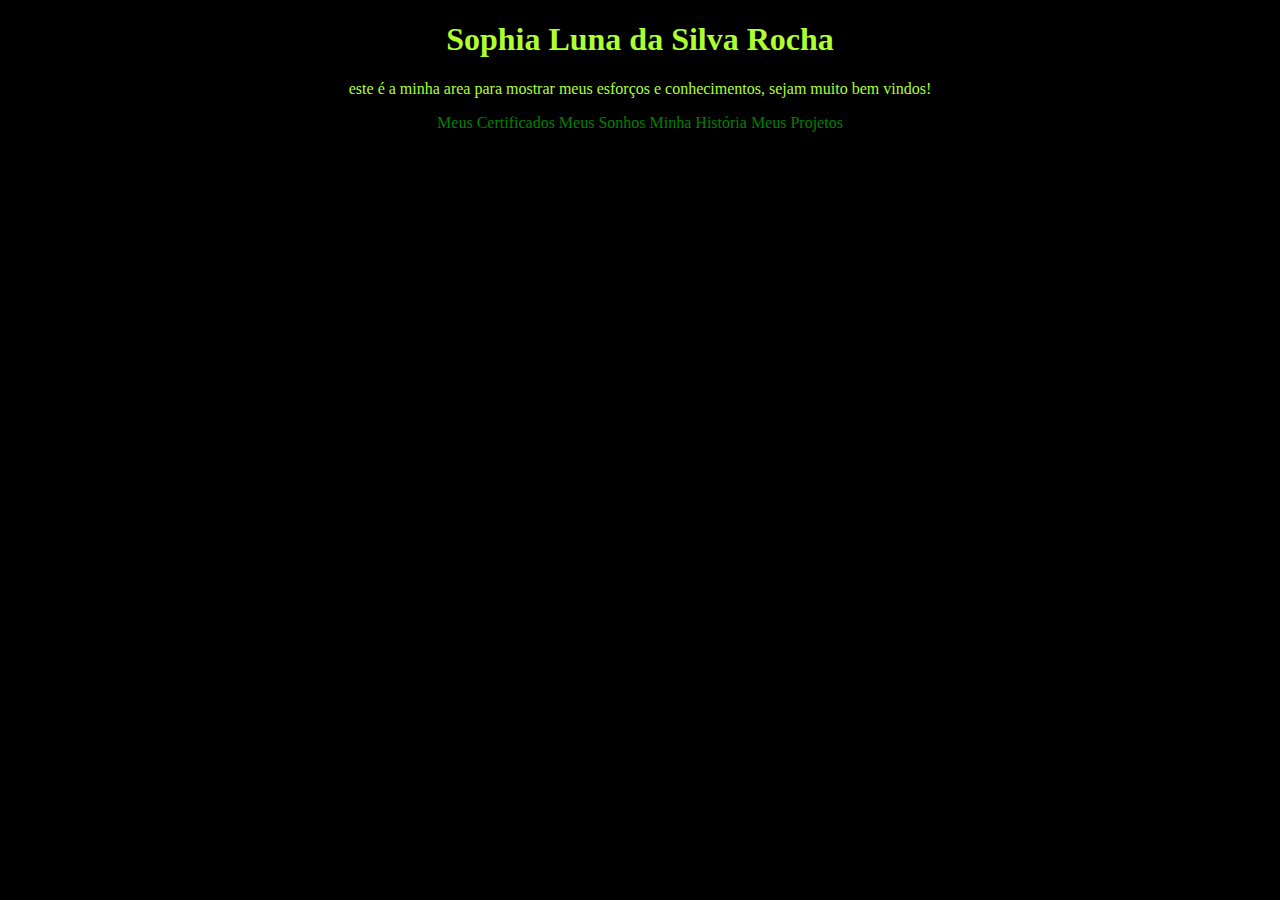
==== index.html @ c5f45e41 "trabalho portifolio" ====
<!DOCTYPE html>
<html lang="pt-br">
<head>
    <meta charset="UTF-8">
    <meta name="viewport" content="width=device-width, initial-scale=1.0">
    <link rel="shortcut icon" href="imagens/computer-icons-career-portfolio-education-management-school-png-favpng-mxxc0Fu5WWNXrrGhdEFAYzANx_t.jpg" type="image/x-icon">
    <link rel="stylesheet" href="estilização.css">
    <title>Meu portifólio</title>
</head>
<body>
<header>
<H1> Sophia Luna da Silva Rocha </H1>
    <p> este é a minha area para mostrar meus esforços e conhecimentos, sejam muito bem vindos! </p>
    <a href="meuscertificados.html">Meus Certificados</a>
    <a href="meussonhos.html">Meus Sonhos</a>
    <a href="minhahistoria.html">Minha História</a>
    <a href="minhasideias.html">Meus Projetos</a>
</header>




</body>
</html>
---- estilização.css ----
body {
text-align: center;
background-color: black;
color: greenyellow;
font-family: 'Times New Roman', Times, serif;
}

a{
    text-decoration: none;
    color: green;

}

img{
    border-radius: 20px;
    width: 100px;
    height: 100px;
}
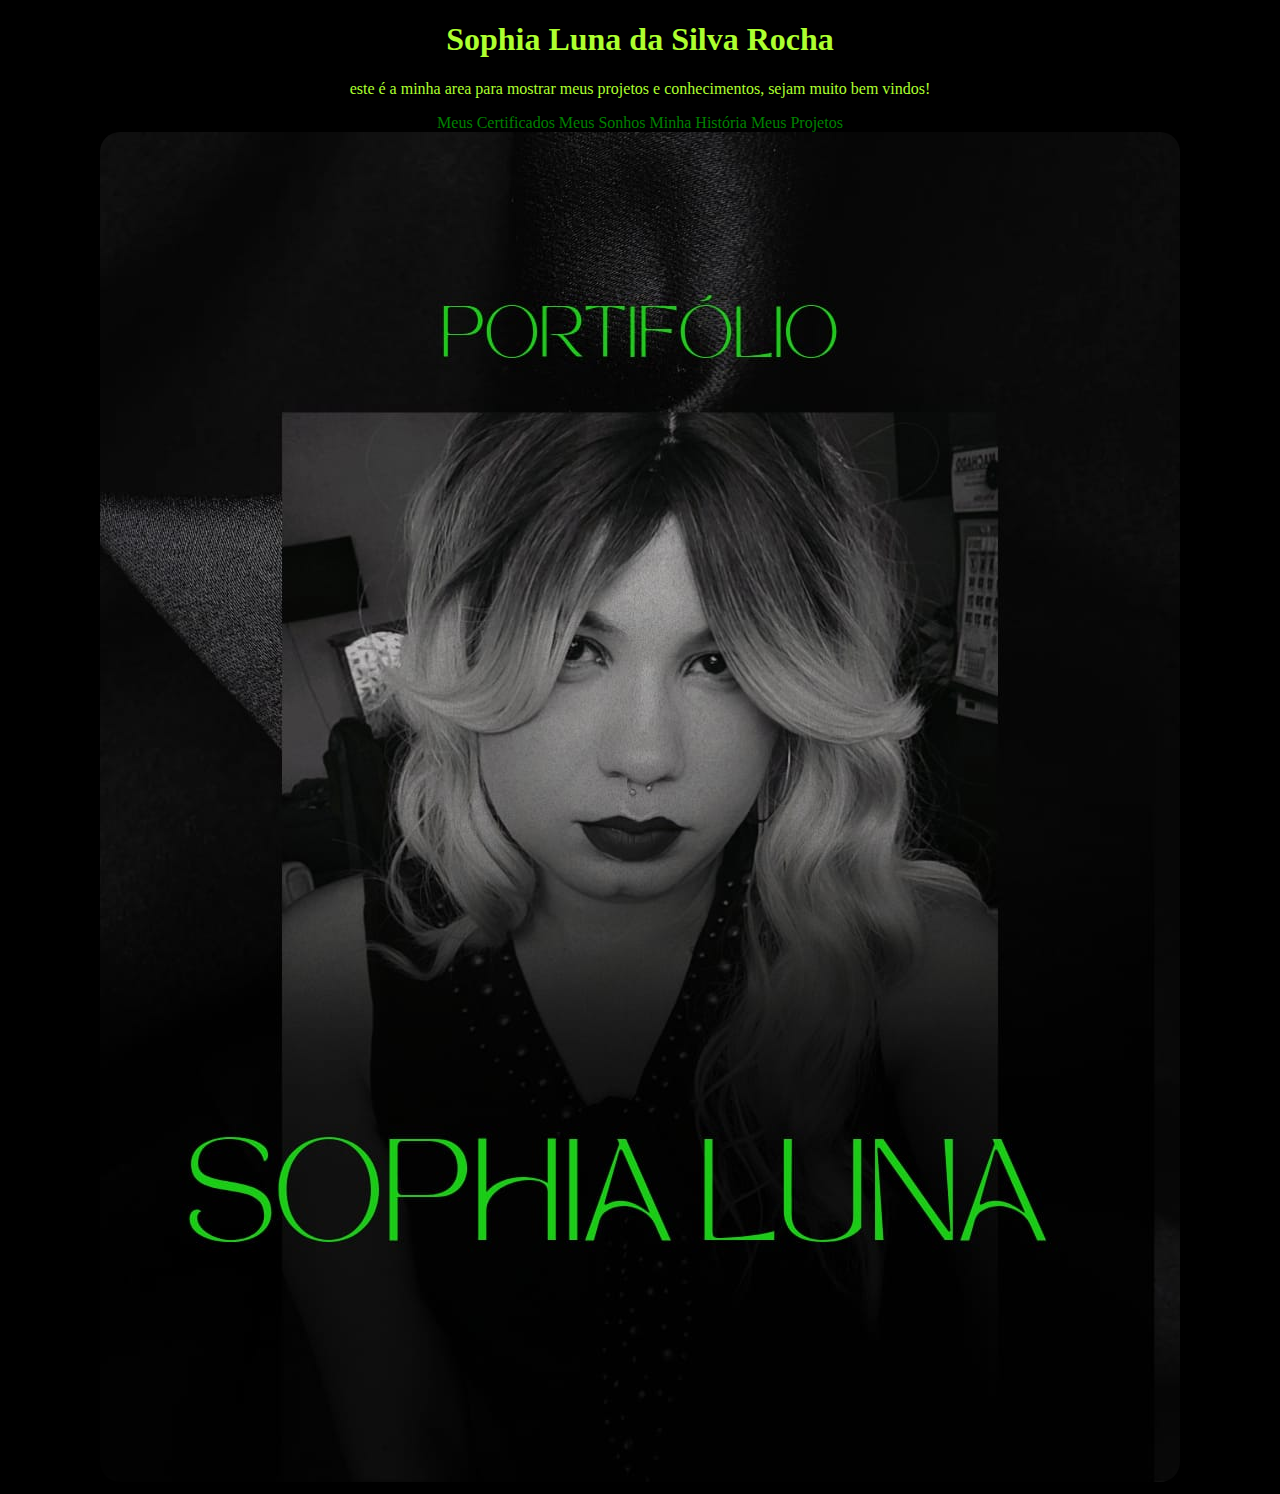
==== commit c1981e40: "Sophy773" ====
--- a/index.html
+++ b/index.html
@@ -10,15 +10,13 @@
 <body>
 <header>
 <H1> Sophia Luna da Silva Rocha </H1>
-    <p> este é a minha area para mostrar meus esforços e conhecimentos, sejam muito bem vindos! </p>
+    <p> este é a minha area para mostrar meus projetos e conhecimentos, sejam muito bem vindos! </p>
     <a href="meuscertificados.html">Meus Certificados</a>
     <a href="meussonhos.html">Meus Sonhos</a>
     <a href="minhahistoria.html">Minha História</a>
     <a href="minhasideias.html">Meus Projetos</a>
 </header>
 
-
-
-
+<img src="imagens/WhatsApp Image 2025-03-26 at 23.22.52.jpeg" alt="Sophia Luna da Silva Rocha" class="imagem">
 </body>
 </html>--- a/estilização.css
+++ b/estilização.css
@@ -11,8 +11,17 @@
 
 }
 
-img{
+a>img{
+    max-width: 100%;
+    height: auto;
     border-radius: 20px;
     width: 100px;
     height: 100px;
-}+}
+
+img{
+    max-width: 100%;
+    height: auto;
+    border-radius: 20px;
+}
+
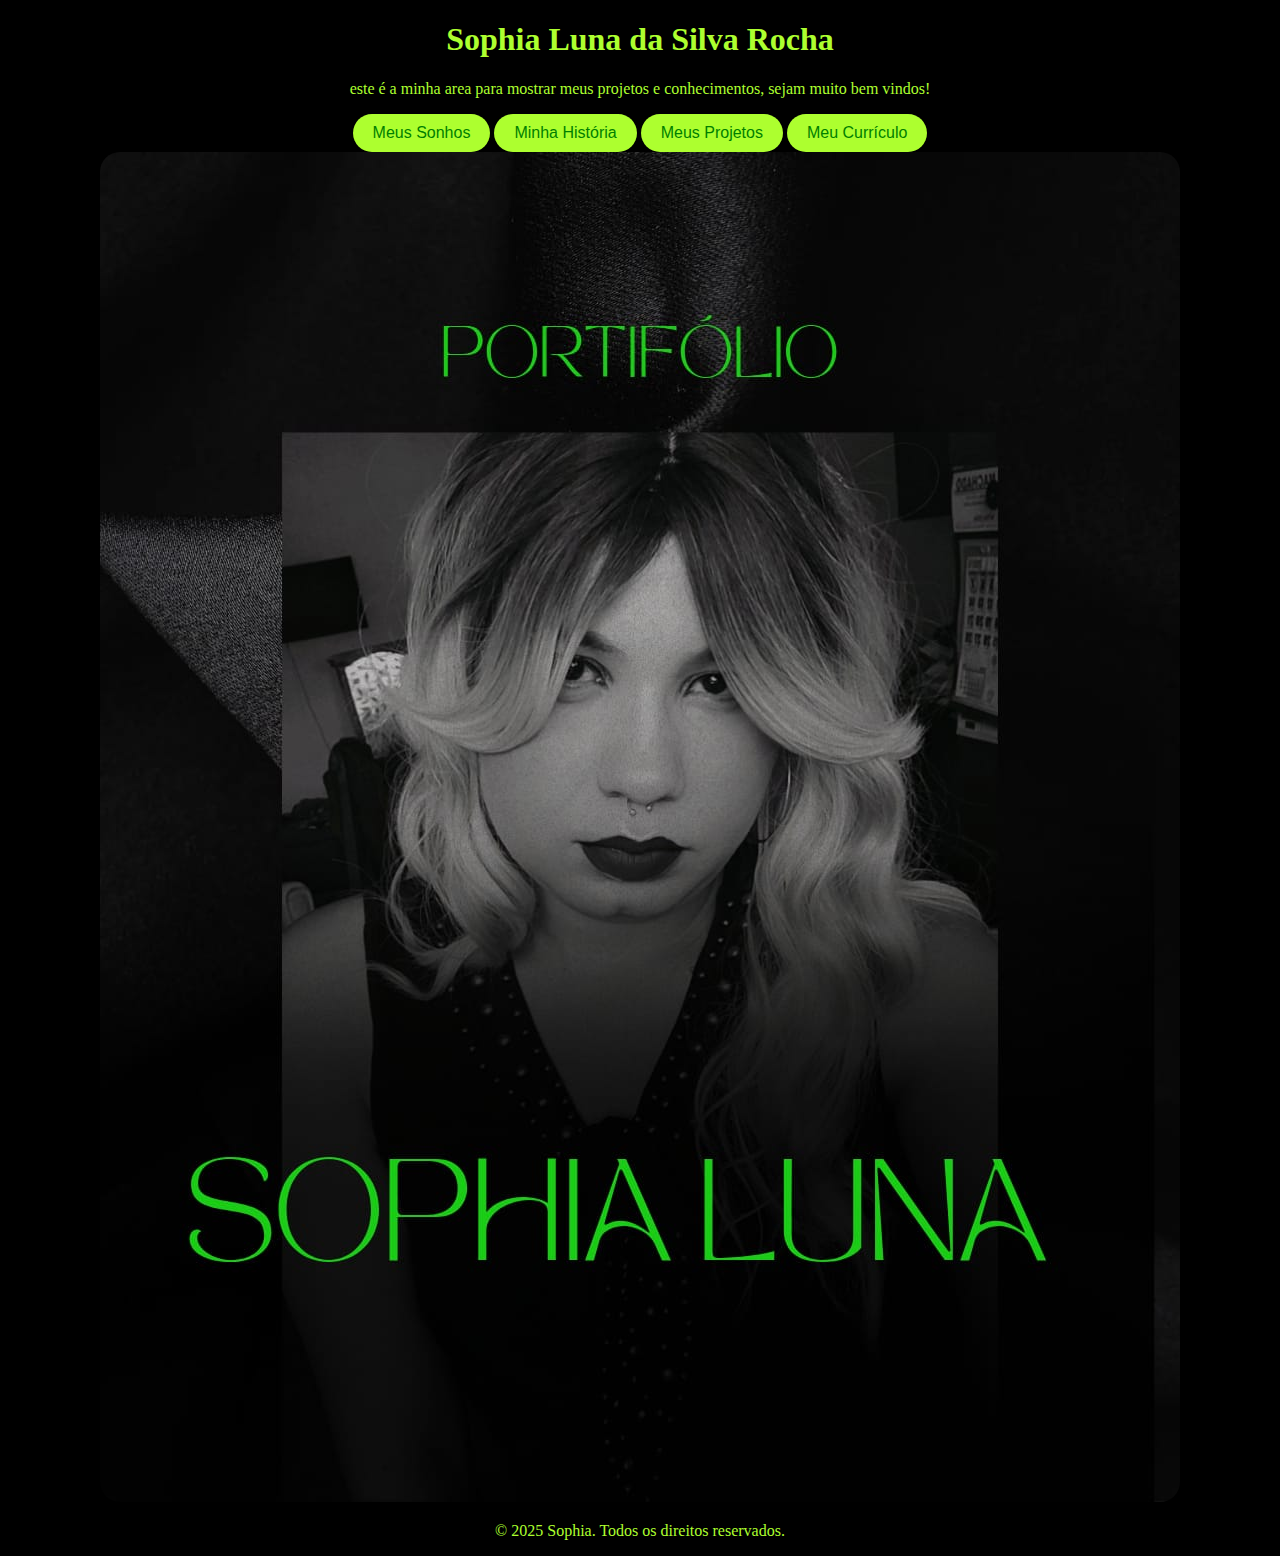
==== commit d2a8b774: "portifólio Sophia" ====
--- a/index.html
+++ b/index.html
@@ -11,12 +11,19 @@
 <header>
 <H1> Sophia Luna da Silva Rocha </H1>
     <p> este é a minha area para mostrar meus projetos e conhecimentos, sejam muito bem vindos! </p>
-    <a href="meuscertificados.html">Meus Certificados</a>
-    <a href="meussonhos.html">Meus Sonhos</a>
-    <a href="minhahistoria.html">Minha História</a>
-    <a href="minhasideias.html">Meus Projetos</a>
+<div>
+    <button><a href="meussonhos.html" class="botao-link">Meus Sonhos</a></button>
+    <button><a href="minhahistoria.html"class="botao-link">Minha História</a></button>
+    <button><a href="minhasideias.html"class="botao-link">Meus Projetos</a></button>
+    <button><a href="meucurriculo.html"class="botao-link">Meu Currículo</a></button>
+</div>
 </header>
 
 <img src="imagens/WhatsApp Image 2025-03-26 at 23.22.52.jpeg" alt="Sophia Luna da Silva Rocha" class="imagem">
+
+
+<footer>
+    <p>&copy; 2025 Sophia. Todos os direitos reservados.</p>
+</footer>
 </body>
 </html>--- a/estilização.css
+++ b/estilização.css
@@ -25,3 +25,13 @@
     border-radius: 20px;
 }
 
+button{
+    background-color: greenyellow;
+    color: black;
+    border-radius: 20px;
+    border: none;
+    padding: 10px 20px;
+    font-size: 16px;
+    cursor: pointer;
+}
+
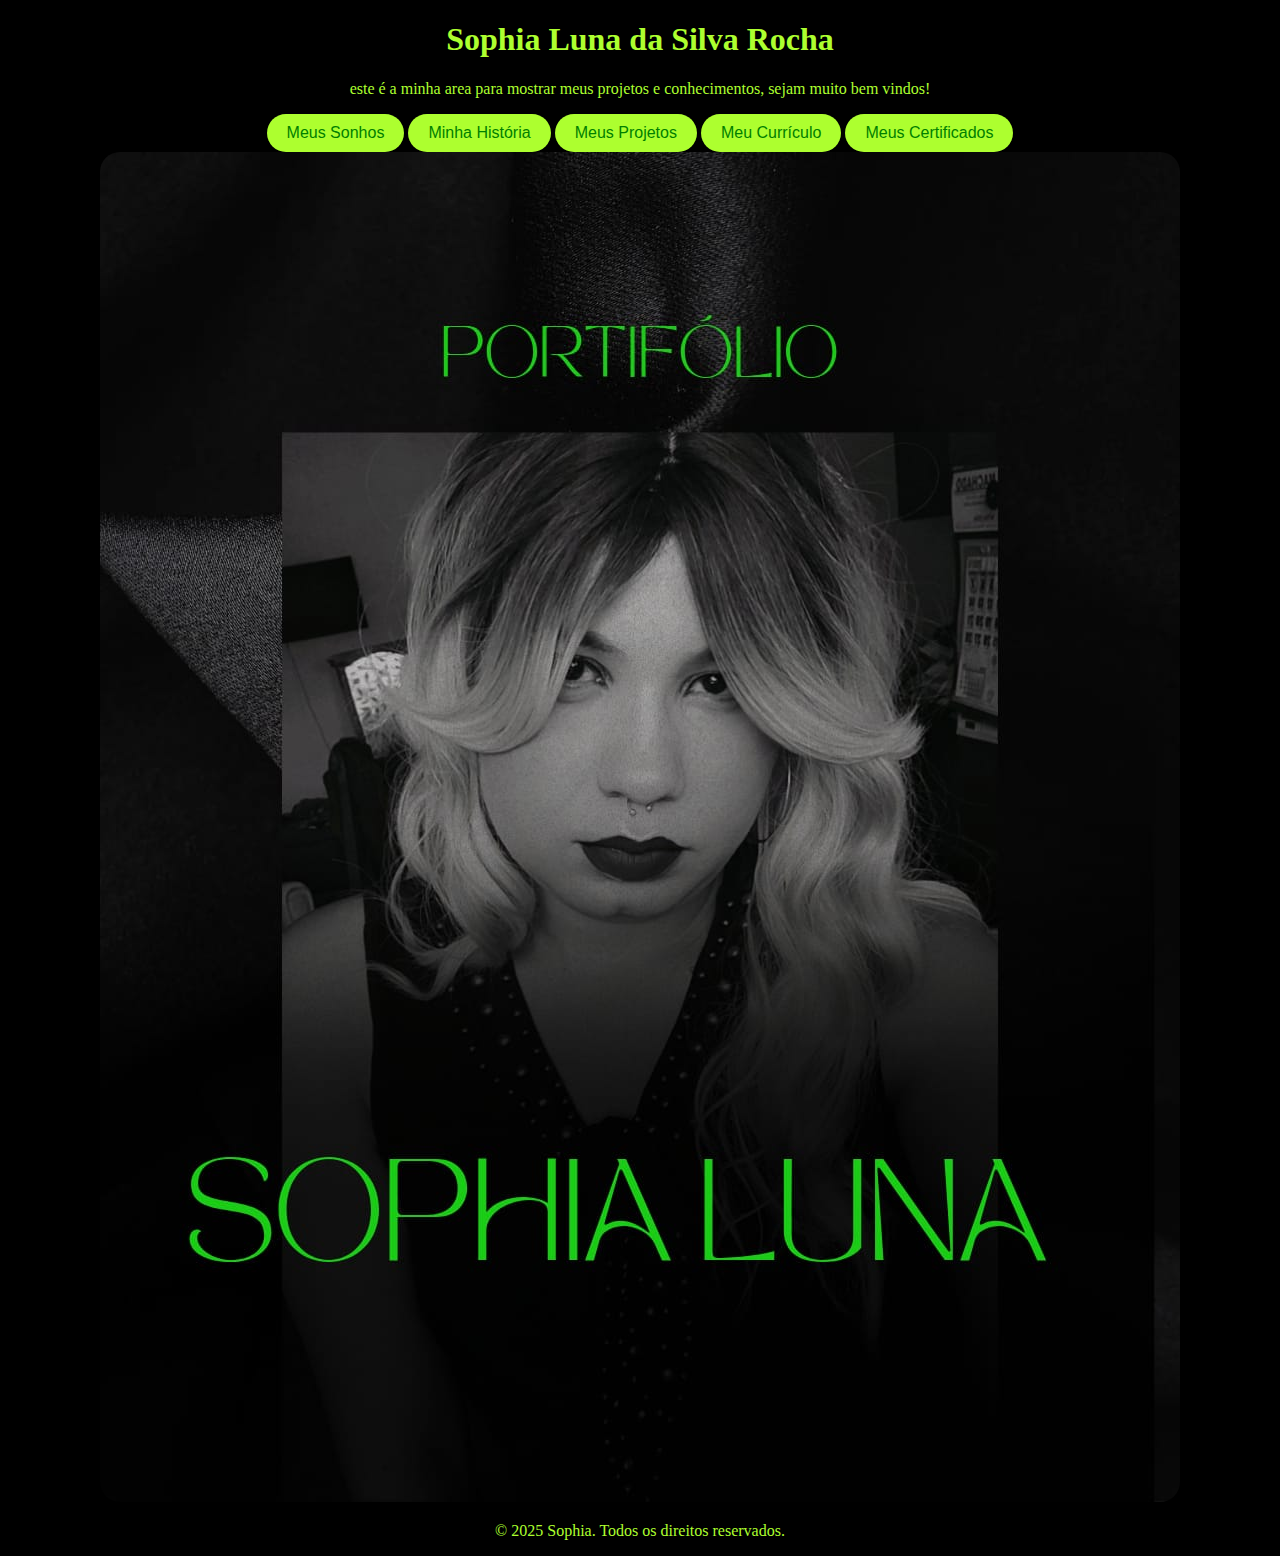
==== commit cb2aced4: "Update index.html" ====
--- a/index.html
+++ b/index.html
@@ -16,6 +16,7 @@
     <button><a href="minhahistoria.html"class="botao-link">Minha História</a></button>
     <button><a href="minhasideias.html"class="botao-link">Meus Projetos</a></button>
     <button><a href="meucurriculo.html"class="botao-link">Meu Currículo</a></button>
+    <button><a href="meuscertificados.html"class="botao-link">Meus Certificados</a></button>
 </div>
 </header>
 
